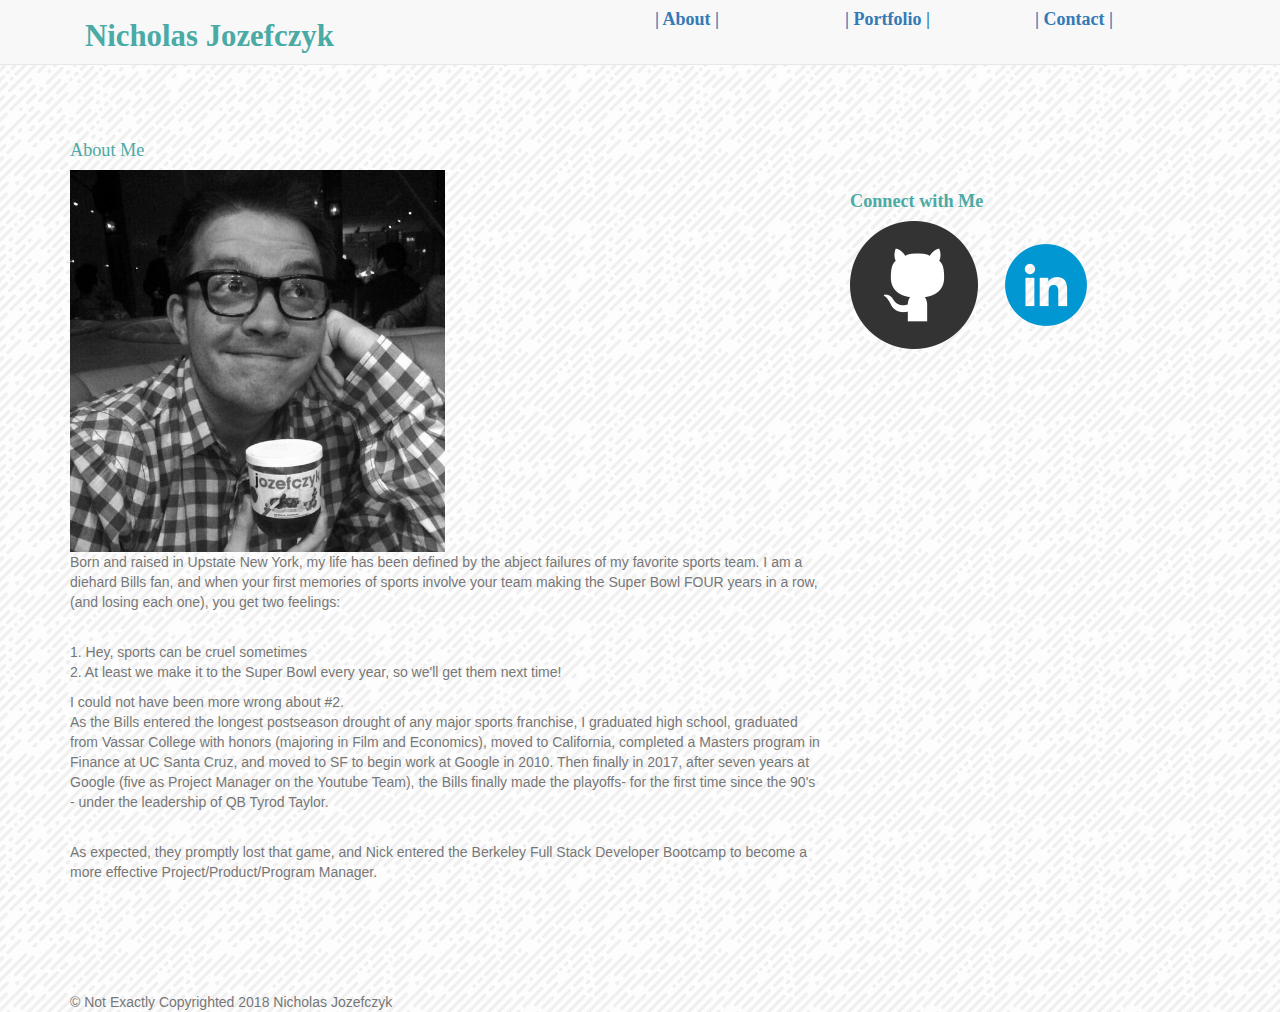
==== index.html @ f9a576ab "push live" ====
<!DOCTYPE html>
<html lang="en-us">

  <head>

    <meta charset="UTF-8">
    <title>Let's Meet Nick Jay (Nicholas Jozefczyk)</title>
    <link rel="stylesheet" href="./assets/css/reset.css">
    <!-- Latest compiled and minified CSS -->
<link rel="stylesheet" href="https://maxcdn.bootstrapcdn.com/bootstrap/3.3.7/css/bootstrap.min.css">
<link rel="stylesheet" href="./assets/css/style.css">

</head>
<body>
        
                <div class="container">
                    <div class="row">
                        <nav class="navbar navbar-default navbar-fixed-top">
                              <div class="container">
                                <div class="col-sm-6"><h1>Nicholas Jozefczyk</h1></div>
                                <h4>
                                <div class="col-sm-2 links" id="link"><a href="index.html"><strong>| About |</strong></a></div>
                                <div class="col-sm-2 links"><a href="portfolio.html"><strong>| Portfolio |</strong></a></div>
                                <div class="col-sm-2 links"><a href="contact.html"><strong>| Contact |</strong></a></div> 
                                </h4>
                              </div>
                        </nav>
                    </div>
                  </div>
        
          
        <!-- Main section.  -->

         <!-- The style here isn't great, but the homework assignment didn't stress that the Bootstrap version of our page had to adhere to any specific style guides (unlike the previous assignment or even part 2 of this one). There weren't screenshots/directions specifically having us use certain stylistic elements, so I just made sure to get the 3 'requirements' down - the navbar being sticky and mobile responsiveness (both content and images) which is included.'  -->
         <br><br><br><br><br><br>
         <!-- added all these breaks to avoid "About me" text being cut off when page is shrunk  -->
        <div class="container">
        
            <div class="row">
                    <div class="col-lg-5"><h2>About Me</h2></div>
                     <div class="col-lg-7"><h2></h2></div>
            </div>
            
            <div class="row"> 
                <div class="col-sm-8">  	  
                      <img height ="50%" width="50%" src="./assets/images/nutella.jpg" alt="Nutella Nick"> <p>Born and raised in Upstate New York, my life has been defined by the abject failures of my favorite sports team. I am a diehard Bills fan, and when your first memories of sports involve your team making the Super Bowl FOUR years in a row, (and losing each one), you get two feelings: <br> <br></p>
                      <p>
                      1. Hey, sports can be cruel sometimes <br>
                      2. At least we make it to the Super Bowl every year, so we'll get them next time! 
                    </p>
                    <p>
                      I could not have been more wrong about #2. <br>
                      As the Bills entered the longest postseason drought of any major sports franchise, I graduated high school, graduated from Vassar College with honors (majoring in Film and Economics), moved to California, completed a Masters program in Finance at UC Santa Cruz, and moved to SF to begin work at Google in 2010. Then finally in 2017, after seven years at Google (five as Project Manager on the Youtube Team), the Bills finally made the playoffs- for the first time since the 90's - under the leadership of QB Tyrod Taylor. 
                    </p>
                    <p>
                      <br> As expected, they promptly lost that game, and Nick entered the Berkeley Full Stack Developer Bootcamp to become a more effective Project/Product/Program Manager. </p>

                  </div>
                <div class="col-sm-3"></div>
                 
                <div class= "col-sm-3">
                    <h2><strong>Connect with Me</strong></h2>
                      <a href="https://github.com/nicholasjoz"><img src="assets/images/github.png" class="social" alt="GitHub" /></a>
                      <a href="https://www.linkedin.com/in/nick-jozefczyk-393030b8/"><img src="assets/images/linkedin.png" class="social" alt="LinkedIn" /></a>
  
                    </div>
            </div>
            <br><br><br><br><br>

            <div class="row">
            <div class="col-lg-12">
                    &copy; Not Exactly Copyrighted 2018 Nicholas Jozefczyk
             </div></div>
        
        
        </div>
        </body>
        </html>
---- assets/css/style.css ----
html {
	position: relative;
}
html, body {
	font-family: Arial, 'Helvetica Neue', Helvetica, sans-serif;
	color: #777777;
	background-color: #efefef;
    background: #efefef url("../images/funky-lines.png");
}

h1, h2, h3, h4, h5, h6 {
	font-family: 'Georgia', Times, 'Times New Roman', serif;
	color: #4aaaa5;
}

#contactHeader {
	display:inline-block;
	text-align:center;
	width:100%;
}
.links {
	font-weight: 500;
}

.footie {
	display:inline-block;
	text-align:center;
}
#message {
	margin: 10px;
	
}

#submitButton {
	margin:10px;
}
#messageTitle {
	margin:10px;
}
a {
	text-decoration: none;
}

h1 {
	font-size: 2.2em;
	display:inline-block;
	font-weight:600;
}

h2 {
	font-size: 1.3em;
}


/* Header */
header {
	width: 100%;
	height: auto;
	border-bottom: 2px solid #cccccc;
	background-color: #ffffff;
}

header .container {
	width: 960px;
	margin: 0 auto;
	font-weight: 500;
}

/* Name */
.name {
	width: 50%;
}

.name, .navigate {
	display: inline-block;
    vertical-align: middle;
    margin: 0;
    padding: 0;
}

/* couldn't get float to work :-( */

.logo {
	display: inline-block;
	font-family: 'Georgia', Times, 'Times New Roman', serif;
	font-weight: bold;
	font-size: 2em;
	letter-spacing: 0.04em;
	background-color: #4aaaa5;
	color: #ffffff;
	padding: 1em;
	width: auto;
}

/* Navigation bar/links */
/* style choice- having 'Contact Nick' link with a margin/space to the right. I like this look more than when the 3 nav bar links are pushed all the way to the right (as is suggested in the example screenshots for the homewwork, but not a required style element) */ 
.navigate {
	width: 49%;
	text-align: right;
	color: #b1adb3;
	font-weight: normal;
}

.navigate ul li {
	display: inline-block;
	padding-left: 1em;
	margin-left: 1em;
}

.navigate ul li a {
	color: #b1adb3;
	text-decoration: none;
	transition: color .4s;
}

/* bonus hover functionality, change color for active page, hover page*/

.navigate ul li a:hover {
	color: #4aaaa5;
}

.navigate ul li a.active {
	color: #000000;
}

.navigate ul li+li {
	/* Adding divider using jackreichart.com resource (nice looking styling) */
    border-left: 1px solid #cccccc;
	border-width: 3px;
	border-color: #4aaaa5;
}


/* Main  content sections */
.content {
	width: 960px;
	clear: both;
	margin: 0 auto 8em auto;
	align-content: center;
}

.main {
	display: inline-block;
	width: 960px;
	margin: 45px 0;
	padding: 40px;
	background-color: #ffffff;
	border: 1px solid #dddddd;
}

.main h1 {
	font-size: 2em;
	font-weight: bold;
	padding-bottom: 1em;
	margin-bottom: 0.7em;
	border-bottom: 2px solid #dddddd;
}

.main p {
	font-size: 18px;
	line-height: 1.5em;
	margin-bottom: 2em;
}

/* My pic */
img.nutella {
	float: left;
	padding: 0 1em 1em 0;
	width: 200px;
	height: 200px;
}

/* Bills easter egg */
.bold {
    font-weight: bolder;
	color: #C8023A;
    background-color: #00308F;
}

/* Didnt' end up using in final styling */
.center {
    align-content: center;
}

/* Portfolio Page */
.portfolio-item {
	display: inline-block;
	position: relative;
	width: 400px;
	height: 400px;
}

/*bonus hover*/

.portfolio-item:hover {
	transform: rotate(-5deg) scale(1.05, 1.05);
}

.item-name {
	z-index: 400;
	position: relative;
	top: -100px;
	text-align: center;
	background-color: #4aaaa5;
	padding: 1em;
	color: #ffffff;
	width: 160px;
}

/* Contact Page */
.contact {
	width: 540px;
}

.contact label {
	display: block;
	padding-bottom: 0.5em;
}

/* Bills easter egg */
.egg {
	color: red; 
}

/* Contact form styling */
.contact input, .contact textarea {
	width: 927px;
	border: 1px solid #cccccc;
	margin-bottom: 1.6em;
	padding: 1em;
	font-size: .8em;
}
.contact input[type="submit"] {
	width: auto;
	background-color: #4aaaa5;
	color: #ffffff;
	border: none;
	padding: 1em 1.8em;
	font-size: 1em;
}


/* Footer */
footer {
	position: absolute;
	left: 0;
	bottom: 0;
	width: 100%;
	padding: 2.8em;
	text-align: center;
	font-size: 0.8em;
	color: #cccccc;
	background-color: #666666;
    border-top: 7px solid #4aaaa5;
}
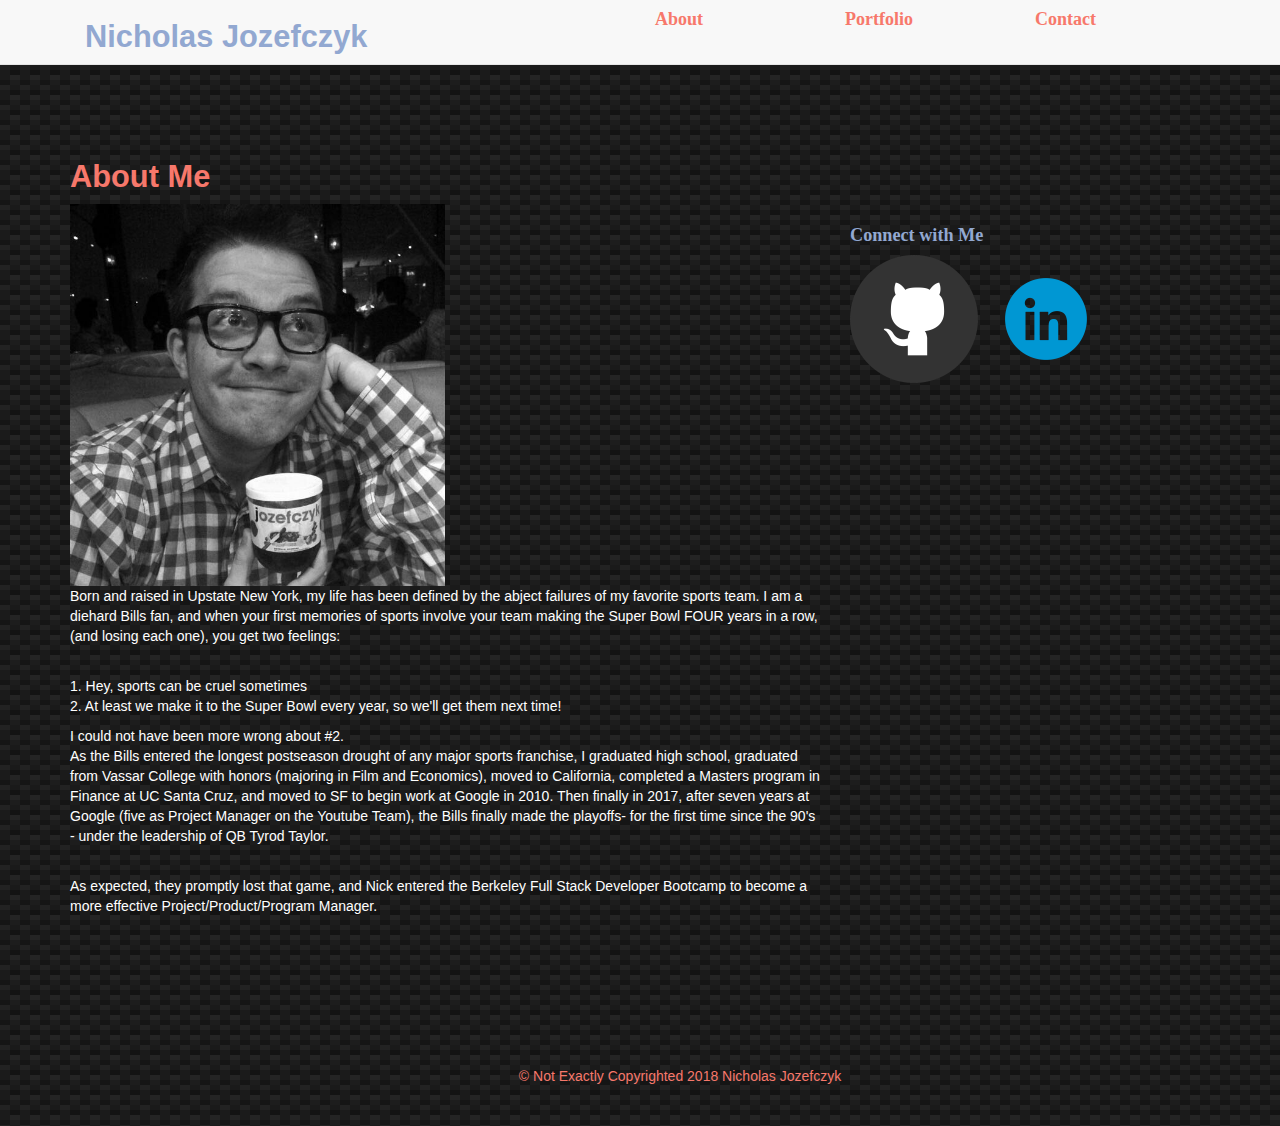
==== commit 54cd67f2: "fixing responsive" ====
--- a/index.html
+++ b/index.html
@@ -13,20 +13,20 @@
 </head>
 <body>
         
-                <div class="container">
-                    <div class="row">
-                        <nav class="navbar navbar-default navbar-fixed-top">
-                              <div class="container">
-                                <div class="col-sm-6"><h1>Nicholas Jozefczyk</h1></div>
-                                <h4>
-                                <div class="col-sm-2 links" id="link"><a href="index.html"><strong>| About |</strong></a></div>
-                                <div class="col-sm-2 links"><a href="portfolio.html"><strong>| Portfolio |</strong></a></div>
-                                <div class="col-sm-2 links"><a href="contact.html"><strong>| Contact |</strong></a></div> 
-                                </h4>
-                              </div>
-                        </nav>
-                    </div>
+    <div class="container-fluid">
+        <div class="row">
+            <nav class="navbar navie navbar-default navbar-fixed-top">
+                  <div class="container">
+                    <div class="col-xs-8 col-sm-3 col-md-6 col-lg-6 col-xl-6 namer"><h1>Nicholas Jozefczyk</h1></div>
+                    <h4>
+                    <div class="col-xs-3 col-sm-3 col-md-2 col-lg-2 col-xl-2 links" id="link"><a href="index.html"><strong> About </strong></a></div>
+                    <div class="col-xs-3 col-sm-3 col-md-2 col-lg-2 col-xl-2 links"><a href="portfolio.html"><strong> Portfolio </strong></a></div>
+                    <div class="col-xs-3 col-sm-3 col-md-2 col-lg-2 col-xl-2 links"><a href="contact.html"><strong> Contact </strong></a></div> 
+                    </h4>
                   </div>
+            </nav>
+        </div>
+      </div>
         
           
         <!-- Main section.  -->
@@ -37,7 +37,7 @@
         <div class="container">
         
             <div class="row">
-                    <div class="col-lg-5"><h2>About Me</h2></div>
+                    <div class="col-lg-5 titler"><h1>About Me</h1></div>
                      <div class="col-lg-7"><h2></h2></div>
             </div>
             
@@ -58,7 +58,7 @@
                   </div>
                 <div class="col-sm-3"></div>
                  
-                <div class= "col-sm-3">
+                <div class= "col-sm-3 col-md-2 col-lg-3">
                     <h2><strong>Connect with Me</strong></h2>
                       <a href="https://github.com/nicholasjoz"><img src="assets/images/github.png" class="social" alt="GitHub" /></a>
                       <a href="https://www.linkedin.com/in/nick-jozefczyk-393030b8/"><img src="assets/images/linkedin.png" class="social" alt="LinkedIn" /></a>
@@ -68,7 +68,7 @@
             <br><br><br><br><br>
 
             <div class="row">
-            <div class="col-lg-12">
+            <div class="col-lg-12 footie">
                     &copy; Not Exactly Copyrighted 2018 Nicholas Jozefczyk
              </div></div>
         
--- a/assets/css/style.css
+++ b/assets/css/style.css
@@ -1,31 +1,71 @@
 
 html {
 	position: relative;
+
 }
 html, body {
 	font-family: Arial, 'Helvetica Neue', Helvetica, sans-serif;
-	color: #777777;
-	background-color: #efefef;
-    background: #efefef url("../images/funky-lines.png");
-}
-
-h1, h2, h3, h4, h5, h6 {
+	color:white;
+	background:
+linear-gradient(27deg, #151515 5px, transparent 5px) 0 5px,
+linear-gradient(207deg, #151515 5px, transparent 5px) 10px 0px,
+linear-gradient(27deg, #222 5px, transparent 5px) 0px 10px,
+linear-gradient(207deg, #222 5px, transparent 5px) 10px 5px,
+linear-gradient(90deg, #1b1b1b 10px, transparent 10px),
+linear-gradient(#1d1d1d 25%, #1a1a1a 25%, #1a1a1a 50%, transparent 50%, transparent 75%, #242424 75%, #242424);
+background-color: #131313;
+background-size: 20px 20px;
+}
+
+ h2, h3, h4, h5, h6 {
 	font-family: 'Georgia', Times, 'Times New Roman', serif;
-	color: #4aaaa5;
-}
+	color: #92a8d1;
+}
+
+.namer {
+	color:#92a8d1;
+}
+
+/* .navie {
+	background-color: gray;
+background-image: linear-gradient(transparent 50%, rgba(255,255,255,.5) 50%);
+background-size: 50px 50px;
+	
+} */
+
 
 #contactHeader {
 	display:inline-block;
 	text-align:center;
 	width:100%;
+	margin-top:5px;
+	margin-bottom:40px;
+	color: #f7786b;
 }
 .links {
 	font-weight: 500;
-}
-
-.footie {
-	display:inline-block;
-	text-align:center;
+	color: #92a8d1;
+}
+
+.cageHolder {
+	position: relative;
+    text-align: center;
+	color: white;
+	margin:5px;
+}
+
+#portText {
+	position: absolute;
+    top: 50%;
+    left: 50%;
+	transform: translate(-50%, -50%);
+	color:white;
+}
+
+#cage {
+	height:550%;
+	width: 55%;
+	margin:20px;
 }
 #message {
 	margin: 10px;
@@ -34,12 +74,14 @@
 
 #submitButton {
 	margin:10px;
+	color:#f7786b;
 }
 #messageTitle {
 	margin:10px;
+	color:#f7786b;
 }
 a {
-	text-decoration: none;
+	color:#f7786b;
 }
 
 h1 {
@@ -61,7 +103,7 @@
 	background-color: #ffffff;
 }
 
-header .container {
+header {
 	width: 960px;
 	margin: 0 auto;
 	font-weight: 500;
@@ -161,6 +203,7 @@
 	font-size: 18px;
 	line-height: 1.5em;
 	margin-bottom: 2em;
+	
 }
 
 /* My pic */
@@ -239,7 +282,20 @@
 	padding: 1em 1.8em;
 	font-size: 1em;
 }
-
+.footie {
+	color:#f7786b;
+	margin:40px;
+	display:inline-block;
+	text-align:center;
+	
+}
+
+
+
+.titler {
+	margin-top:20px;
+	color:#f7786b;
+}
 
 /* Footer */
 footer {
@@ -250,8 +306,8 @@
 	padding: 2.8em;
 	text-align: center;
 	font-size: 0.8em;
-	color: #cccccc;
+	color: #f7786b;;
 	background-color: #666666;
-    border-top: 7px solid #4aaaa5;
-}
-
+	border-top: 7px solid #4aaaa5;
+}
+
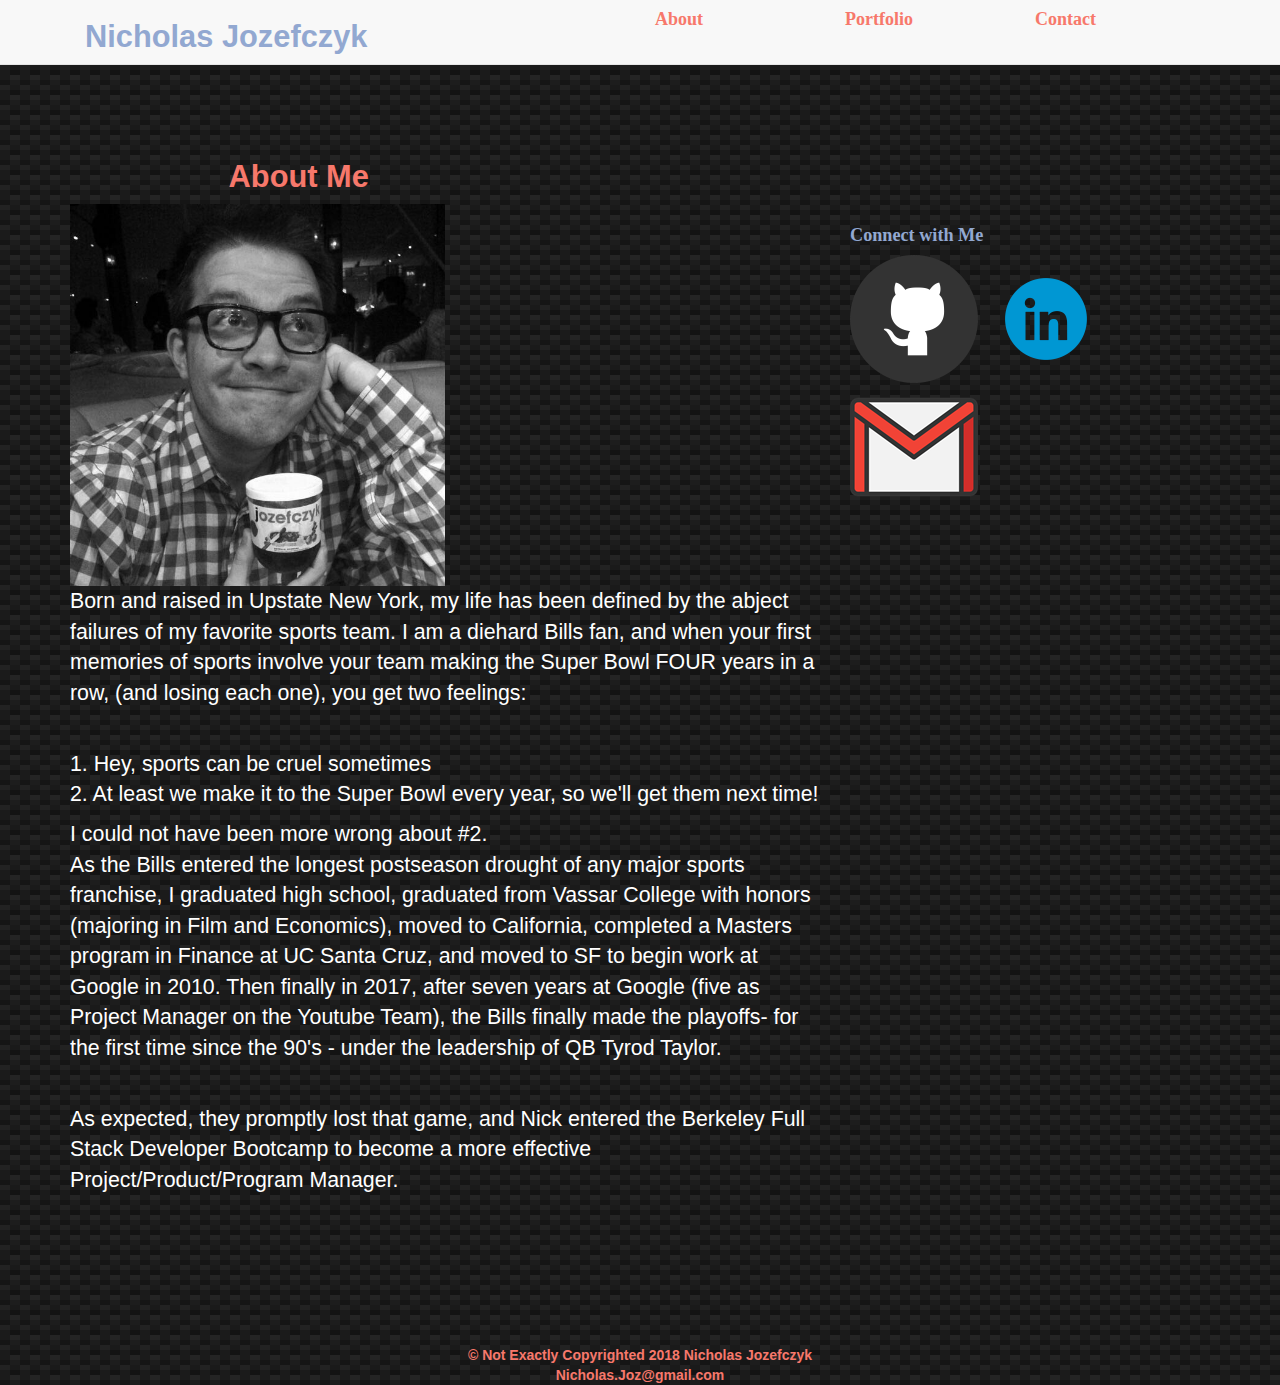
==== commit ae42fbd9: "final hopefully" ====
--- a/index.html
+++ b/index.html
@@ -42,7 +42,7 @@
             </div>
             
             <div class="row"> 
-                <div class="col-sm-8">  	  
+                <div class="col-sm-8 col-xs-12 col-md-8 col-lg-8 col-xl-8">  	  
                       <img height ="50%" width="50%" src="./assets/images/nutella.jpg" alt="Nutella Nick"> <p>Born and raised in Upstate New York, my life has been defined by the abject failures of my favorite sports team. I am a diehard Bills fan, and when your first memories of sports involve your team making the Super Bowl FOUR years in a row, (and losing each one), you get two feelings: <br> <br></p>
                       <p>
                       1. Hey, sports can be cruel sometimes <br>
@@ -62,15 +62,19 @@
                     <h2><strong>Connect with Me</strong></h2>
                       <a href="https://github.com/nicholasjoz"><img src="assets/images/github.png" class="social" alt="GitHub" /></a>
                       <a href="https://www.linkedin.com/in/nick-jozefczyk-393030b8/"><img src="assets/images/linkedin.png" class="social" alt="LinkedIn" /></a>
+                      <a href="mailto:nicholas.joz@gmail.com"><img src="assets/images/em3.png" class="social" alt="email" /></a>
   
                     </div>
             </div>
             <br><br><br><br><br>
 
-            <div class="row">
-            <div class="col-lg-12 footie">
-                    &copy; Not Exactly Copyrighted 2018 Nicholas Jozefczyk
-             </div></div>
+            
+             <div class="row">
+                <div class="col-lg-12 col-sm-12 col-md-12 col-xl-12 col-xs-12 footie">
+                       <strong> &copy; Not Exactly Copyrighted 2018 Nicholas Jozefczyk</strong>
+                       <br>
+                       <strong><a href="mailto:nicholas.joz@gmail.com">Nicholas.Joz@gmail.com</a></strong>
+                 </div></div>
         
         
         </div>
--- a/assets/css/style.css
+++ b/assets/css/style.css
@@ -200,10 +200,14 @@
 }
 
 .main p {
-	font-size: 18px;
+	font-size: 36pt;
 	line-height: 1.5em;
 	margin-bottom: 2em;
 	
+}
+
+p {
+	font-size:16pt;
 }
 
 /* My pic */
@@ -212,8 +216,12 @@
 	padding: 0 1em 1em 0;
 	width: 200px;
 	height: 200px;
-}
-
+	
+}
+
+.footie2 {
+	color:red;
+}
 /* Bills easter egg */
 .bold {
     font-weight: bolder;
@@ -284,7 +292,7 @@
 }
 .footie {
 	color:#f7786b;
-	margin:40px;
+	margin-top:40px;
 	display:inline-block;
 	text-align:center;
 	
@@ -295,6 +303,7 @@
 .titler {
 	margin-top:20px;
 	color:#f7786b;
+	text-align:center;
 }
 
 /* Footer */
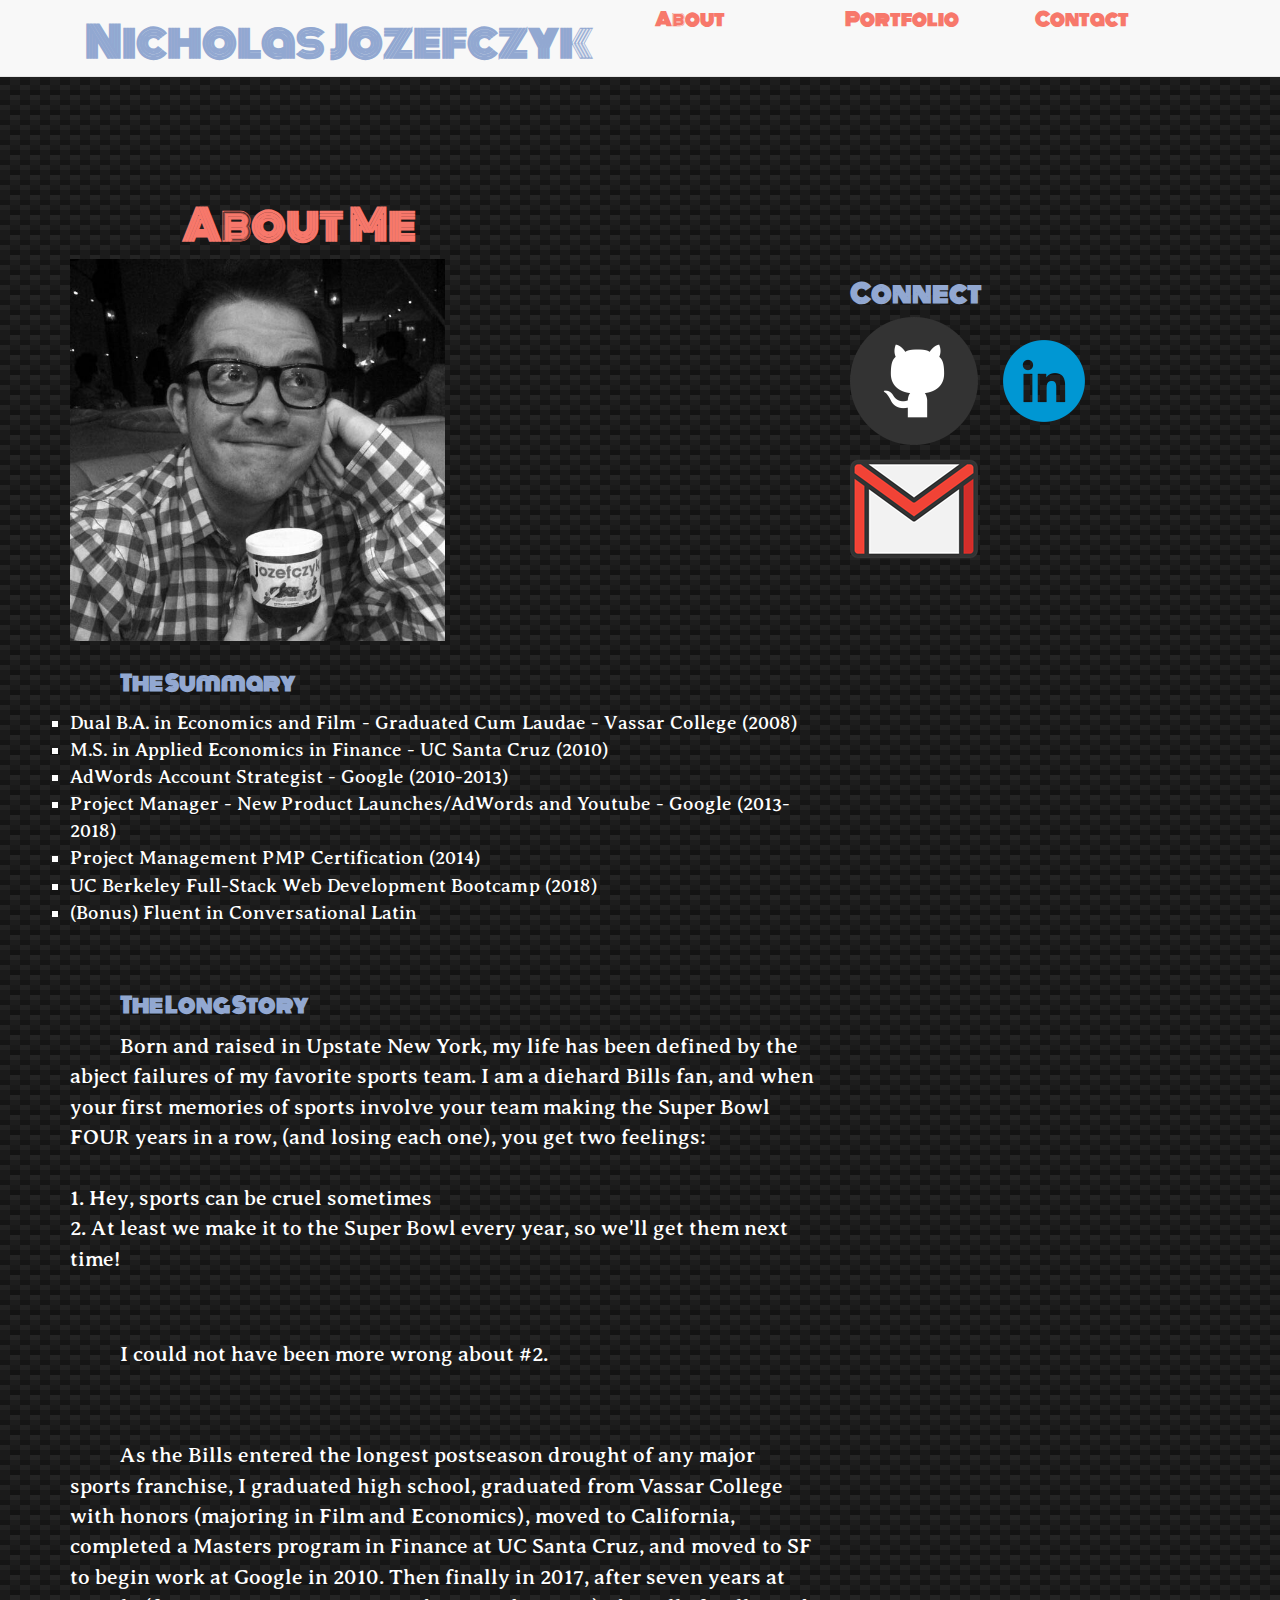
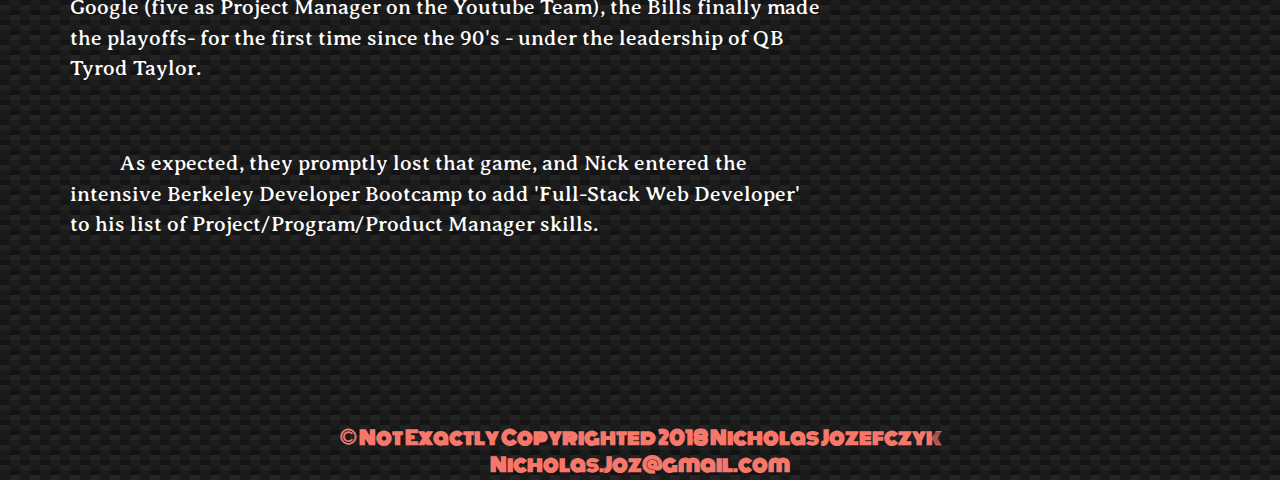
==== commit 3cf7536b: "better style" ====
--- a/index.html
+++ b/index.html
@@ -8,6 +8,7 @@
     <link rel="stylesheet" href="./assets/css/reset.css">
     <!-- Latest compiled and minified CSS -->
 <link rel="stylesheet" href="https://maxcdn.bootstrapcdn.com/bootstrap/3.3.7/css/bootstrap.min.css">
+<link href="https://fonts.googleapis.com/css?family=Abril+Fatface|Averia+Serif+Libre|Chela+One|Faster+One|Monoton|Permanent+Marker|Pontano+Sans|Pragati+Narrow|Reem+Kufi|Righteous|Teko" rel="stylesheet">
 <link rel="stylesheet" href="./assets/css/style.css">
 
 </head>
@@ -17,11 +18,11 @@
         <div class="row">
             <nav class="navbar navie navbar-default navbar-fixed-top">
                   <div class="container">
-                    <div class="col-xs-8 col-sm-3 col-md-6 col-lg-6 col-xl-6 namer"><h1>Nicholas Jozefczyk</h1></div>
+                    <div class="col-xs-8 col-sm-5 col-md-6 col-lg-6 col-xl-6 namer"><h1>Nicholas        Jozefczyk</h1></div>
                     <h4>
-                    <div class="col-xs-3 col-sm-3 col-md-2 col-lg-2 col-xl-2 links" id="link"><a href="index.html"><strong> About </strong></a></div>
+                    <div class="col-xs-3 col-sm-2 col-md-2 col-lg-2 col-xl-2 links" id="link"><a href="index.html"><strong> About </strong></a></div>
                     <div class="col-xs-3 col-sm-3 col-md-2 col-lg-2 col-xl-2 links"><a href="portfolio.html"><strong> Portfolio </strong></a></div>
-                    <div class="col-xs-3 col-sm-3 col-md-2 col-lg-2 col-xl-2 links"><a href="contact.html"><strong> Contact </strong></a></div> 
+                    <div class="col-xs-3 col-sm-2 col-md-2 col-lg-2 col-xl-2 links"><a href="contact.html"><strong> Contact </strong></a></div> 
                     </h4>
                   </div>
             </nav>
@@ -43,23 +44,39 @@
             
             <div class="row"> 
                 <div class="col-sm-8 col-xs-12 col-md-8 col-lg-8 col-xl-8">  	  
-                      <img height ="50%" width="50%" src="./assets/images/nutella.jpg" alt="Nutella Nick"> <p>Born and raised in Upstate New York, my life has been defined by the abject failures of my favorite sports team. I am a diehard Bills fan, and when your first memories of sports involve your team making the Super Bowl FOUR years in a row, (and losing each one), you get two feelings: <br> <br></p>
-                      <p>
+                      <img height ="50%" width="50%" src="./assets/images/nutella.jpg" alt="Nutella Nick"> 
+                      <br><br>
+                      <p class="heading"><strong>The Summary</strong></p>
+                        <p><ul style="list-style-type:square" class="summary">
+                          <li>Dual B.A. in Economics and Film - Graduated Cum Laudae  - Vassar College (2008)</li>
+                          <li>M.S. in Applied Economics in Finance - UC Santa Cruz (2010)</li>
+                          <li>AdWords Account Strategist - Google (2010-2013) </li>
+                          <li>Project Manager - New Product Launches/AdWords and Youtube - Google (2013-2018)</li>
+                          <li>Project Management PMP Certification (2014)</li>
+                          <li>UC Berkeley Full-Stack Web Development Bootcamp (2018)</li>
+                          <li>(Bonus) Fluent in Conversational Latin</li>
+
+                        </ul>
+                      </p>
+                      <br>
+                      <br>
+                      <p class="heading"><strong>The Long Story</strong> <br> </p>
+                        <p>Born and raised in Upstate New York, my life has been defined by the abject failures of my favorite sports team. I am a diehard Bills fan, and when your first memories of sports involve your team making the Super Bowl FOUR years in a row, (and losing each one), you get two feelings: <br> <br>
+                   
                       1. Hey, sports can be cruel sometimes <br>
                       2. At least we make it to the Super Bowl every year, so we'll get them next time! 
-                    </p>
+                    </p><br><br>
                     <p>
-                      I could not have been more wrong about #2. <br>
-                      As the Bills entered the longest postseason drought of any major sports franchise, I graduated high school, graduated from Vassar College with honors (majoring in Film and Economics), moved to California, completed a Masters program in Finance at UC Santa Cruz, and moved to SF to begin work at Google in 2010. Then finally in 2017, after seven years at Google (five as Project Manager on the Youtube Team), the Bills finally made the playoffs- for the first time since the 90's - under the leadership of QB Tyrod Taylor. 
-                    </p>
-                    <p>
-                      <br> As expected, they promptly lost that game, and Nick entered the Berkeley Full Stack Developer Bootcamp to become a more effective Project/Product/Program Manager. </p>
+                      I could not have been more wrong about #2. <br> <br> <br></p>
+                      <p>As the Bills entered the longest postseason drought of any major sports franchise, I graduated high school, graduated from Vassar College with honors (majoring in Film and Economics), moved to California, completed a Masters program in Finance at UC Santa Cruz, and moved to SF to begin work at Google in 2010. Then finally in 2017, after seven years at Google (five as Project Manager on the Youtube Team), the Bills finally made the playoffs- for the first time since the 90's - under the leadership of QB Tyrod Taylor. 
+                    </p> <br><br>
+                    <p> As expected, they promptly lost that game, and Nick entered the intensive Berkeley Developer Bootcamp to add 'Full-Stack Web Developer' to his list of Project/Program/Product Manager skills. </p>
 
                   </div>
                 <div class="col-sm-3"></div>
                  
-                <div class= "col-sm-3 col-md-2 col-lg-3">
-                    <h2><strong>Connect with Me</strong></h2>
+                <div class= "col-sm-3 col-md-2 col-lg-3 sidebar">
+                    <h2 class="sidebar"><strong>Connect</strong></h2>
                       <a href="https://github.com/nicholasjoz"><img src="assets/images/github.png" class="social" alt="GitHub" /></a>
                       <a href="https://www.linkedin.com/in/nick-jozefczyk-393030b8/"><img src="assets/images/linkedin.png" class="social" alt="LinkedIn" /></a>
                       <a href="mailto:nicholas.joz@gmail.com"><img src="assets/images/em3.png" class="social" alt="email" /></a>
--- a/assets/css/style.css
+++ b/assets/css/style.css
@@ -1,10 +1,15 @@
 
 html {
 	position: relative;
-
+}
+
+.heading {
+	font-family: 'Monoton', cursive;
+	color: #92a8d1;
 }
 html, body {
-	font-family: Arial, 'Helvetica Neue', Helvetica, sans-serif;
+	font-family: 'Averia Serif Libre', cursive;
+	font-size:19px;
 	color:white;
 	background:
 linear-gradient(27deg, #151515 5px, transparent 5px) 0 5px,
@@ -24,6 +29,7 @@
 
 .namer {
 	color:#92a8d1;
+	font-family: 'Monoton', cursive;
 }
 
 /* .navie {
@@ -31,6 +37,8 @@
 background-image: linear-gradient(transparent 50%, rgba(255,255,255,.5) 50%);
 background-size: 50px 50px;
 	
+
+
 } */
 
 
@@ -41,10 +49,12 @@
 	margin-top:5px;
 	margin-bottom:40px;
 	color: #f7786b;
+	font-family: 'Monoton', cursive;
 }
 .links {
 	font-weight: 500;
 	color: #92a8d1;
+	font-family: 'Monoton', cursive;
 }
 
 .cageHolder {
@@ -60,6 +70,7 @@
     left: 50%;
 	transform: translate(-50%, -50%);
 	color:white;
+	font-family: 'Averia Serif Libre', cursive;
 }
 
 #cage {
@@ -72,13 +83,19 @@
 	
 }
 
+.sidebar {
+	font-family: 'Monoton', cursive;
+}
+
 #submitButton {
 	margin:10px;
 	color:#f7786b;
+	font-family: 'Monoton', cursive;
 }
 #messageTitle {
 	margin:10px;
-	color:#f7786b;
+	color: #92a8d1;
+	font-family: 'Averia Serif Libre', cursive;
 }
 a {
 	color:#f7786b;
@@ -203,11 +220,19 @@
 	font-size: 36pt;
 	line-height: 1.5em;
 	margin-bottom: 2em;
-	
+	font-family: 'Righteous', cursive;
+	text-indent: 50px;
+	
+}
+
+.summary {
+	font-family: 'Averia Serif Libre', cursive;
 }
 
 p {
 	font-size:16pt;
+	font-family: 'Averia Serif Libre', cursive;
+	text-indent: 50px;
 }
 
 /* My pic */
@@ -219,9 +244,7 @@
 	
 }
 
-.footie2 {
-	color:red;
-}
+
 /* Bills easter egg */
 .bold {
     font-weight: bolder;
@@ -240,6 +263,7 @@
 	position: relative;
 	width: 400px;
 	height: 400px;
+	
 }
 
 /*bonus hover*/
@@ -295,6 +319,7 @@
 	margin-top:40px;
 	display:inline-block;
 	text-align:center;
+	font-family: 'Monoton', cursive;
 	
 }
 
@@ -304,6 +329,7 @@
 	margin-top:20px;
 	color:#f7786b;
 	text-align:center;
+	font-family: 'Monoton', cursive;
 }
 
 /* Footer */
